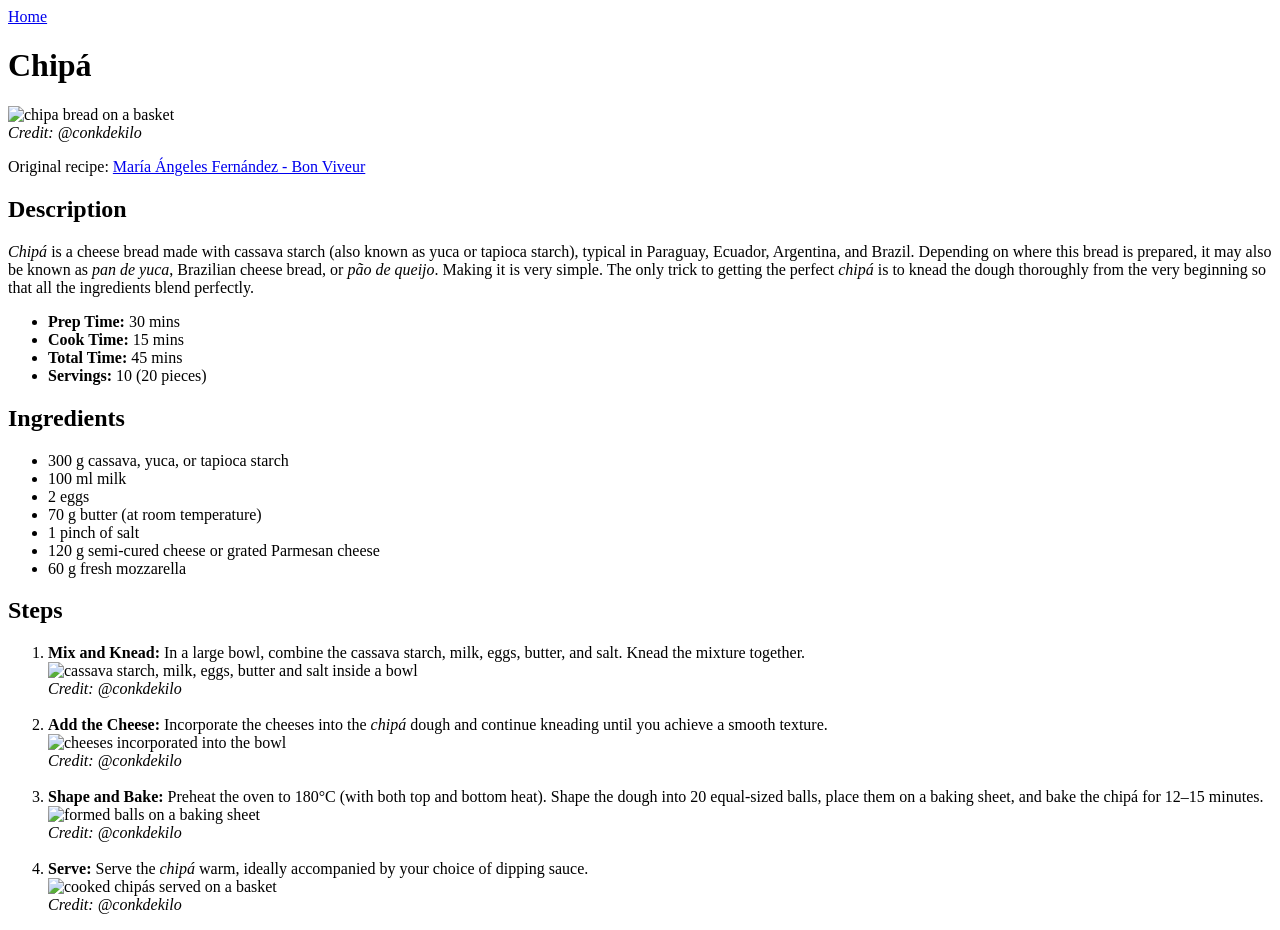
==== recipes/chipa.html @ 056de727 "Add two new recipes: chipá bread and mint ginger lemonade Created the whole HTML structure for both " ====
<!DOCTYPE html>
<html lang="en">
<head>
    <meta charset="UTF-8">
    <meta name="viewport" content="width=device-width, initial-scale=1.0">
    <title>Chipá Recipe</title>
</head>
<body>
    <a href="../index.html">Home</a>
    
    <h1>Chipá</h1>
    <img width="600" alt="chipa bread on a basket" src="https://imag.bonviveur.com/pan-chipa-en-un-cestillo.webp">
     <figcaption><em>Credit: @conkdekilo</em></figcaption>
    <p>Original recipe: <a href="https://bonviveur.com/es/recetas/chipa">María Ángeles Fernández - Bon Viveur</a></p>
    
    <!-- Description -->

    <h2>Description</h2>
    <p><em>Chipá</em> is a cheese bread made with cassava starch (also known as yuca or tapioca starch), typical in Paraguay, Ecuador, Argentina, and Brazil. 
        Depending on where this bread is prepared, it may also be known as <em>pan de yuca</em>, Brazilian cheese bread, or <em>pão de queijo</em>. 
        Making it is very simple. The only trick to getting the perfect <em>chipá</em> is to knead the dough thoroughly from the very beginning so that all the ingredients blend perfectly.
    </p>
    <ul>
        <li><strong>Prep Time:</strong> 30 mins</li>
        <li><strong>Cook Time:</strong> 15 mins</li>
        <li><strong>Total Time:</strong> 45 mins</li>
        <li><strong>Servings:</strong> 10 (20 pieces)</li>
    </ul>
    
    <!-- Ingredients -->

    <h2>Ingredients</h2>
    <ul>
        <li>300 g cassava, yuca, or tapioca starch</li>
        <li>100 ml milk</li>
        <li>2 eggs</li>
        <li>70 g butter (at room temperature)</li>
        <li>1 pinch of salt</li>
        <li>120 g semi-cured cheese or grated Parmesan cheese</li>
        <li>60 g fresh mozzarella</li>
    </ul>
    
    <!-- Preparation -->

    <h2>Steps</h2>
    <ol>
        <li><strong>Mix and Knead:</strong> In a large bowl, combine the cassava starch, milk, eggs, butter, and salt. Knead the mixture together.</li>
        <img src="https://imag.bonviveur.com/mezclar-fecula-leche-huevos-mantequilla-y-sal-para-hacer-chipa.webp" alt="cassava starch, milk, eggs, butter and salt inside a bowl" width="400">
        <figcaption><em>Credit: @conkdekilo</em></figcaption>
        <br>
        <li><strong>Add the Cheese:</strong> Incorporate the cheeses into the <em>chipá</em> dough and continue kneading until you achieve a smooth texture.</li>
        <img src="https://imag.bonviveur.com/incorporar-quesos-a-la-masa-del-chipa.webp" alt="cheeses incorporated into the bowl" width="400">
        <figcaption><em>Credit: @conkdekilo</em></figcaption>
         <br>
        <li>
            <strong>Shape and Bake:</strong> Preheat the oven to 180°C (with both top and bottom heat). Shape the dough into 20 equal-sized balls, place them on a baking sheet, and bake the chipá for 12–15 minutes.
        </li>
        <img src="https://imag.bonviveur.com/bolear-y-hornear-el-chipa.webp" alt="formed balls on a baking sheet" width="400">
        <figcaption><em>Credit: @conkdekilo</em></figcaption>
        <br>
        <li><strong>Serve:</strong> Serve the <em>chipá</em> warm, ideally accompanied by your choice of dipping sauce.</li>
        <img src="https://imag.bonviveur.com/cestillo-con-pan-chipa.webp" alt="cooked chipás served on a basket" width="400">
        <figcaption><em>Credit: @conkdekilo</em></figcaption>
    </ol>
</body>
</html>
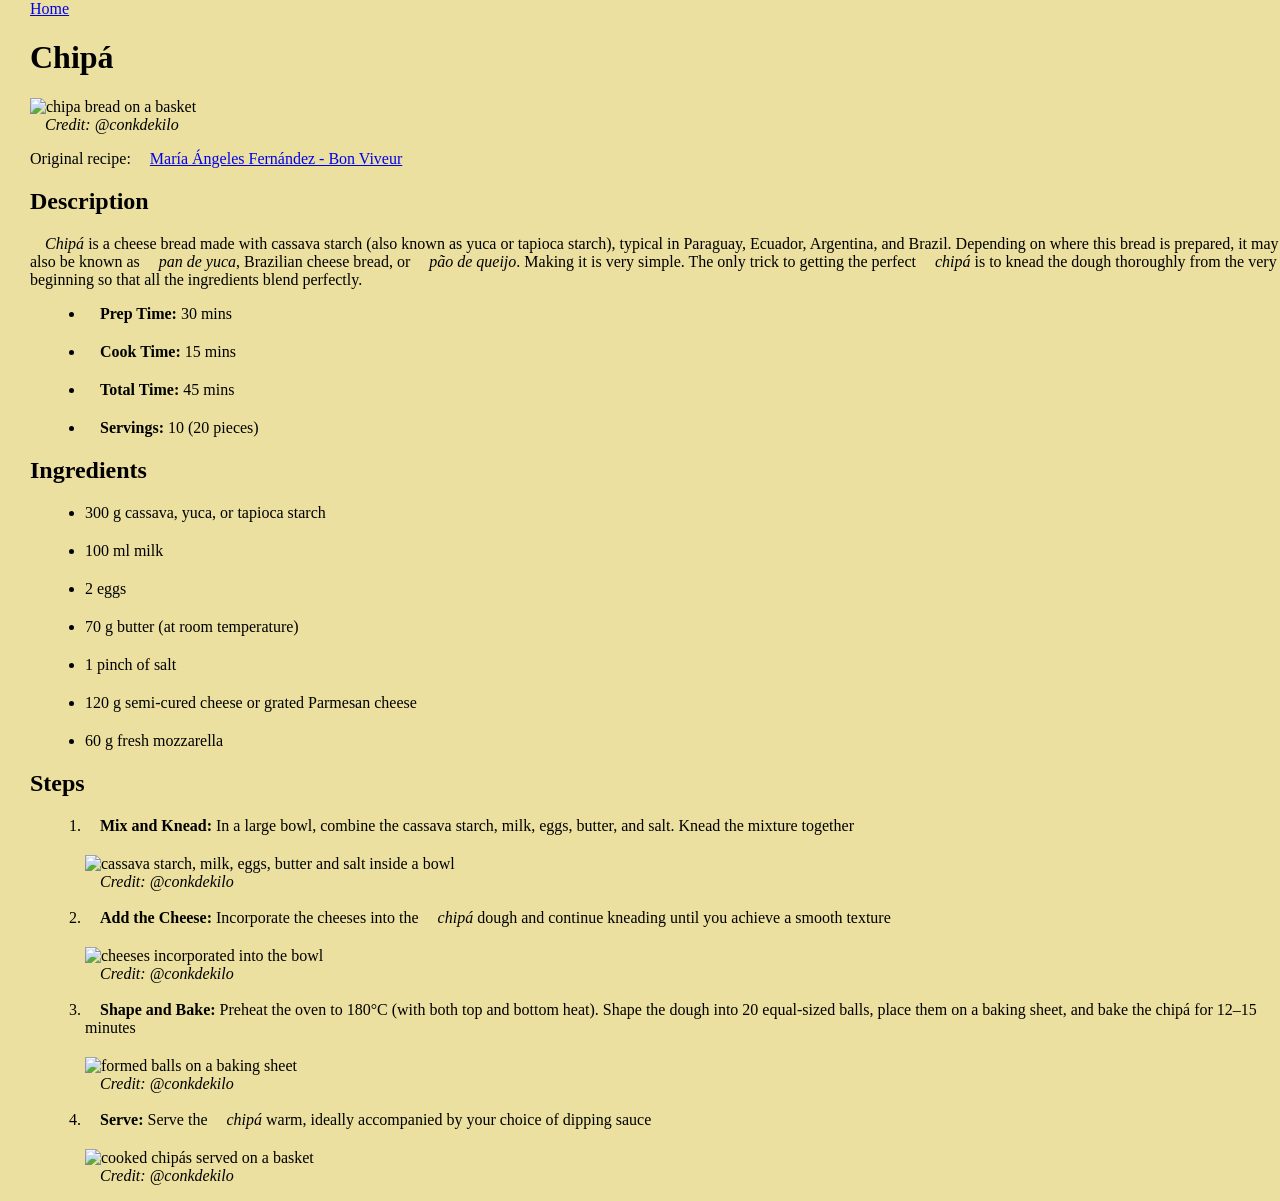
==== commit aab150ff: "Fix inconsistencies in bullet point's punctuation" ====
--- a/recipes/chipa.html
+++ b/recipes/chipa.html
@@ -4,6 +4,7 @@
     <meta charset="UTF-8">
     <meta name="viewport" content="width=device-width, initial-scale=1.0">
     <title>Chipá Recipe</title>
+    <link rel="stylesheet" href="../style.css">
 </head>
 <body>
     <a href="../index.html">Home</a>
@@ -44,21 +45,21 @@
 
     <h2>Steps</h2>
     <ol>
-        <li><strong>Mix and Knead:</strong> In a large bowl, combine the cassava starch, milk, eggs, butter, and salt. Knead the mixture together.</li>
+        <li><strong>Mix and Knead:</strong> In a large bowl, combine the cassava starch, milk, eggs, butter, and salt. Knead the mixture together</li>
         <img src="https://imag.bonviveur.com/mezclar-fecula-leche-huevos-mantequilla-y-sal-para-hacer-chipa.webp" alt="cassava starch, milk, eggs, butter and salt inside a bowl" width="400">
         <figcaption><em>Credit: @conkdekilo</em></figcaption>
         <br>
-        <li><strong>Add the Cheese:</strong> Incorporate the cheeses into the <em>chipá</em> dough and continue kneading until you achieve a smooth texture.</li>
+        <li><strong>Add the Cheese:</strong> Incorporate the cheeses into the <em>chipá</em> dough and continue kneading until you achieve a smooth texture</li>
         <img src="https://imag.bonviveur.com/incorporar-quesos-a-la-masa-del-chipa.webp" alt="cheeses incorporated into the bowl" width="400">
         <figcaption><em>Credit: @conkdekilo</em></figcaption>
          <br>
         <li>
-            <strong>Shape and Bake:</strong> Preheat the oven to 180°C (with both top and bottom heat). Shape the dough into 20 equal-sized balls, place them on a baking sheet, and bake the chipá for 12–15 minutes.
+            <strong>Shape and Bake:</strong> Preheat the oven to 180°C (with both top and bottom heat). Shape the dough into 20 equal-sized balls, place them on a baking sheet, and bake the chipá for 12–15 minutes
         </li>
         <img src="https://imag.bonviveur.com/bolear-y-hornear-el-chipa.webp" alt="formed balls on a baking sheet" width="400">
         <figcaption><em>Credit: @conkdekilo</em></figcaption>
         <br>
-        <li><strong>Serve:</strong> Serve the <em>chipá</em> warm, ideally accompanied by your choice of dipping sauce.</li>
+        <li><strong>Serve:</strong> Serve the <em>chipá</em> warm, ideally accompanied by your choice of dipping sauce</li>
         <img src="https://imag.bonviveur.com/cestillo-con-pan-chipa.webp" alt="cooked chipás served on a basket" width="400">
         <figcaption><em>Credit: @conkdekilo</em></figcaption>
     </ol>
--- a/style.css
+++ b/style.css
@@ -0,0 +1,21 @@
+body {
+    margin: 0;
+    padding: 0;
+    background-color: rgb(235, 224, 159);
+}
+
+* {
+    margin-left: 15px;
+}
+
+h1, h2, h3 {
+    font-family: Garamond, serif;
+}
+
+p, li {
+    font-family: "Lucida Handwriting", cursive;
+}
+
+li {
+    margin-bottom: 20px;
+}
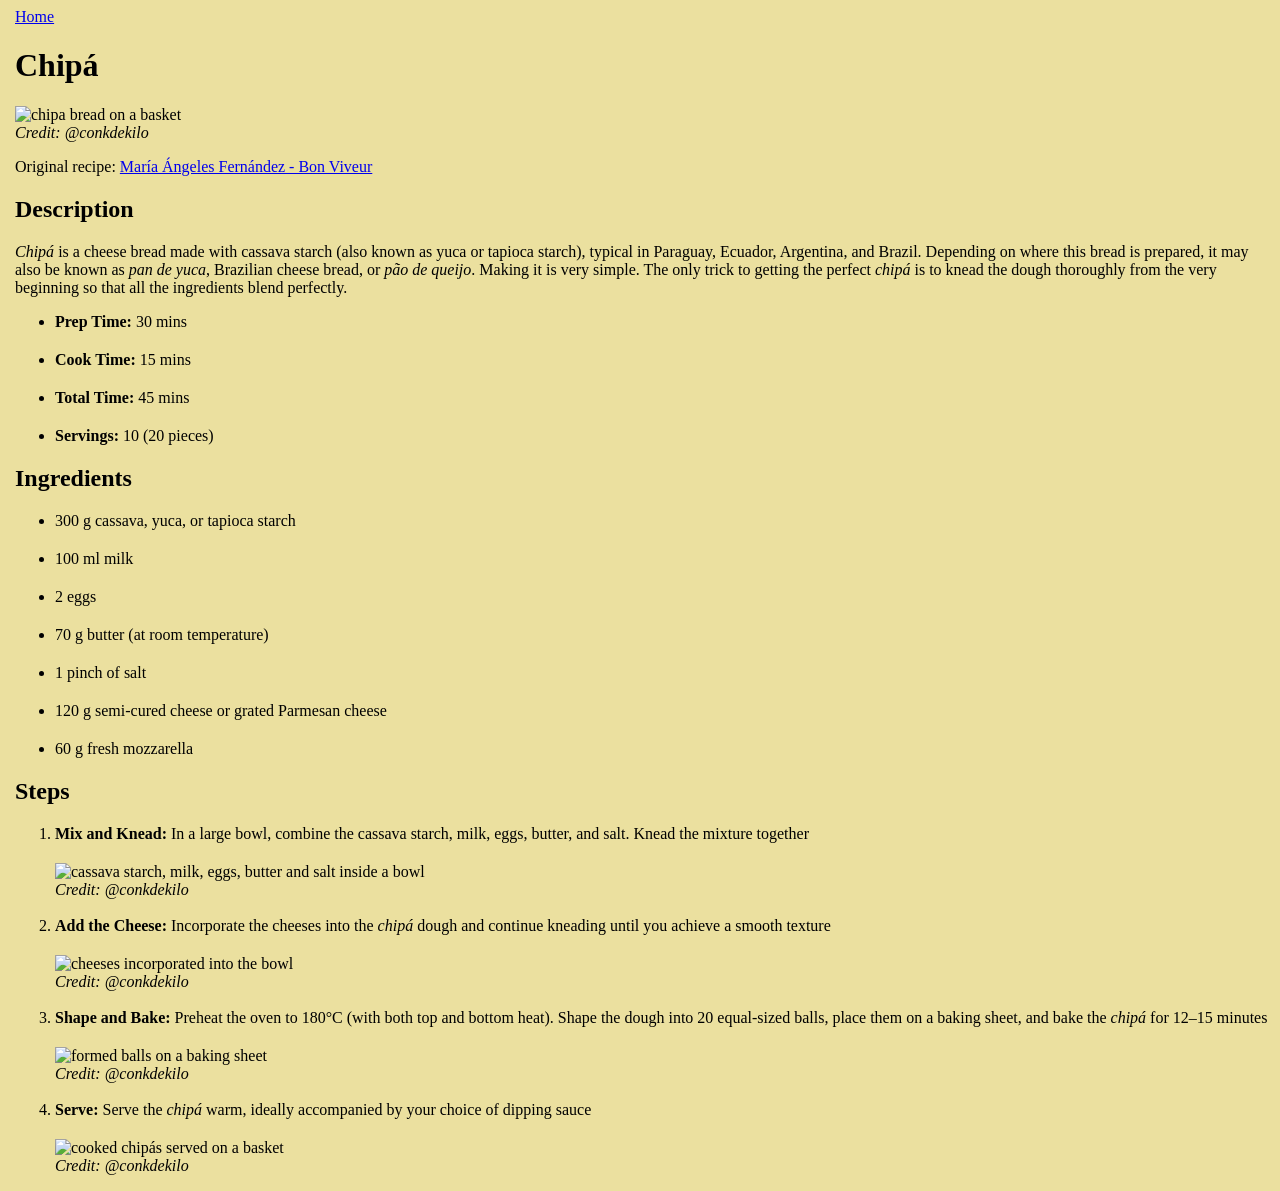
==== commit df1a1213: "Apply italic style to a missed foreign word" ====
--- a/recipes/chipa.html
+++ b/recipes/chipa.html
@@ -11,15 +11,15 @@
     
     <h1>Chipá</h1>
     <img width="600" alt="chipa bread on a basket" src="https://imag.bonviveur.com/pan-chipa-en-un-cestillo.webp">
-     <figcaption><em>Credit: @conkdekilo</em></figcaption>
+     <figcaption><span>Credit: @conkdekilo</span></figcaption>
     <p>Original recipe: <a href="https://bonviveur.com/es/recetas/chipa">María Ángeles Fernández - Bon Viveur</a></p>
     
     <!-- Description -->
 
     <h2>Description</h2>
-    <p><em>Chipá</em> is a cheese bread made with cassava starch (also known as yuca or tapioca starch), typical in Paraguay, Ecuador, Argentina, and Brazil. 
-        Depending on where this bread is prepared, it may also be known as <em>pan de yuca</em>, Brazilian cheese bread, or <em>pão de queijo</em>. 
-        Making it is very simple. The only trick to getting the perfect <em>chipá</em> is to knead the dough thoroughly from the very beginning so that all the ingredients blend perfectly.
+    <p><span>Chipá</span> is a cheese bread made with cassava starch (also known as yuca or tapioca starch), typical in Paraguay, Ecuador, Argentina, and Brazil. 
+        Depending on where this bread is prepared, it may also be known as <span>pan de yuca</span>, Brazilian cheese bread, or <span>pão de queijo</span>. 
+        Making it is very simple. The only trick to getting the perfect <span>chipá</span> is to knead the dough thoroughly from the very beginning so that all the ingredients blend perfectly.
     </p>
     <ul>
         <li><strong>Prep Time:</strong> 30 mins</li>
@@ -47,21 +47,21 @@
     <ol>
         <li><strong>Mix and Knead:</strong> In a large bowl, combine the cassava starch, milk, eggs, butter, and salt. Knead the mixture together</li>
         <img src="https://imag.bonviveur.com/mezclar-fecula-leche-huevos-mantequilla-y-sal-para-hacer-chipa.webp" alt="cassava starch, milk, eggs, butter and salt inside a bowl" width="400">
-        <figcaption><em>Credit: @conkdekilo</em></figcaption>
+        <figcaption><span>Credit: @conkdekilo</span></figcaption>
         <br>
-        <li><strong>Add the Cheese:</strong> Incorporate the cheeses into the <em>chipá</em> dough and continue kneading until you achieve a smooth texture</li>
+        <li><strong>Add the Cheese:</strong> Incorporate the cheeses into the <span>chipá</span> dough and continue kneading until you achieve a smooth texture</li>
         <img src="https://imag.bonviveur.com/incorporar-quesos-a-la-masa-del-chipa.webp" alt="cheeses incorporated into the bowl" width="400">
-        <figcaption><em>Credit: @conkdekilo</em></figcaption>
+        <figcaption><span>Credit: @conkdekilo</span></figcaption>
          <br>
         <li>
-            <strong>Shape and Bake:</strong> Preheat the oven to 180°C (with both top and bottom heat). Shape the dough into 20 equal-sized balls, place them on a baking sheet, and bake the chipá for 12–15 minutes
+            <strong>Shape and Bake:</strong> Preheat the oven to 180°C (with both top and bottom heat). Shape the dough into 20 equal-sized balls, place them on a baking sheet, and bake the <span>chipá</span> for 12–15 minutes
         </li>
         <img src="https://imag.bonviveur.com/bolear-y-hornear-el-chipa.webp" alt="formed balls on a baking sheet" width="400">
-        <figcaption><em>Credit: @conkdekilo</em></figcaption>
+        <figcaption><span>Credit: @conkdekilo</span></figcaption>
         <br>
-        <li><strong>Serve:</strong> Serve the <em>chipá</em> warm, ideally accompanied by your choice of dipping sauce</li>
+        <li><strong>Serve:</strong> Serve the <span>chipá</span> warm, ideally accompanied by your choice of dipping sauce</li>
         <img src="https://imag.bonviveur.com/cestillo-con-pan-chipa.webp" alt="cooked chipás served on a basket" width="400">
-        <figcaption><em>Credit: @conkdekilo</em></figcaption>
+        <figcaption><span>Credit: @conkdekilo</span></figcaption>
     </ol>
 </body>
 </html>
--- a/style.css
+++ b/style.css
@@ -1,10 +1,10 @@
-body {
+html {
     margin: 0;
     padding: 0;
     background-color: rgb(235, 224, 159);
 }
 
-* {
+body {
     margin-left: 15px;
 }
 
@@ -18,4 +18,8 @@
 
 li {
     margin-bottom: 20px;
+}
+
+span {
+    font-style: italic;
 }
